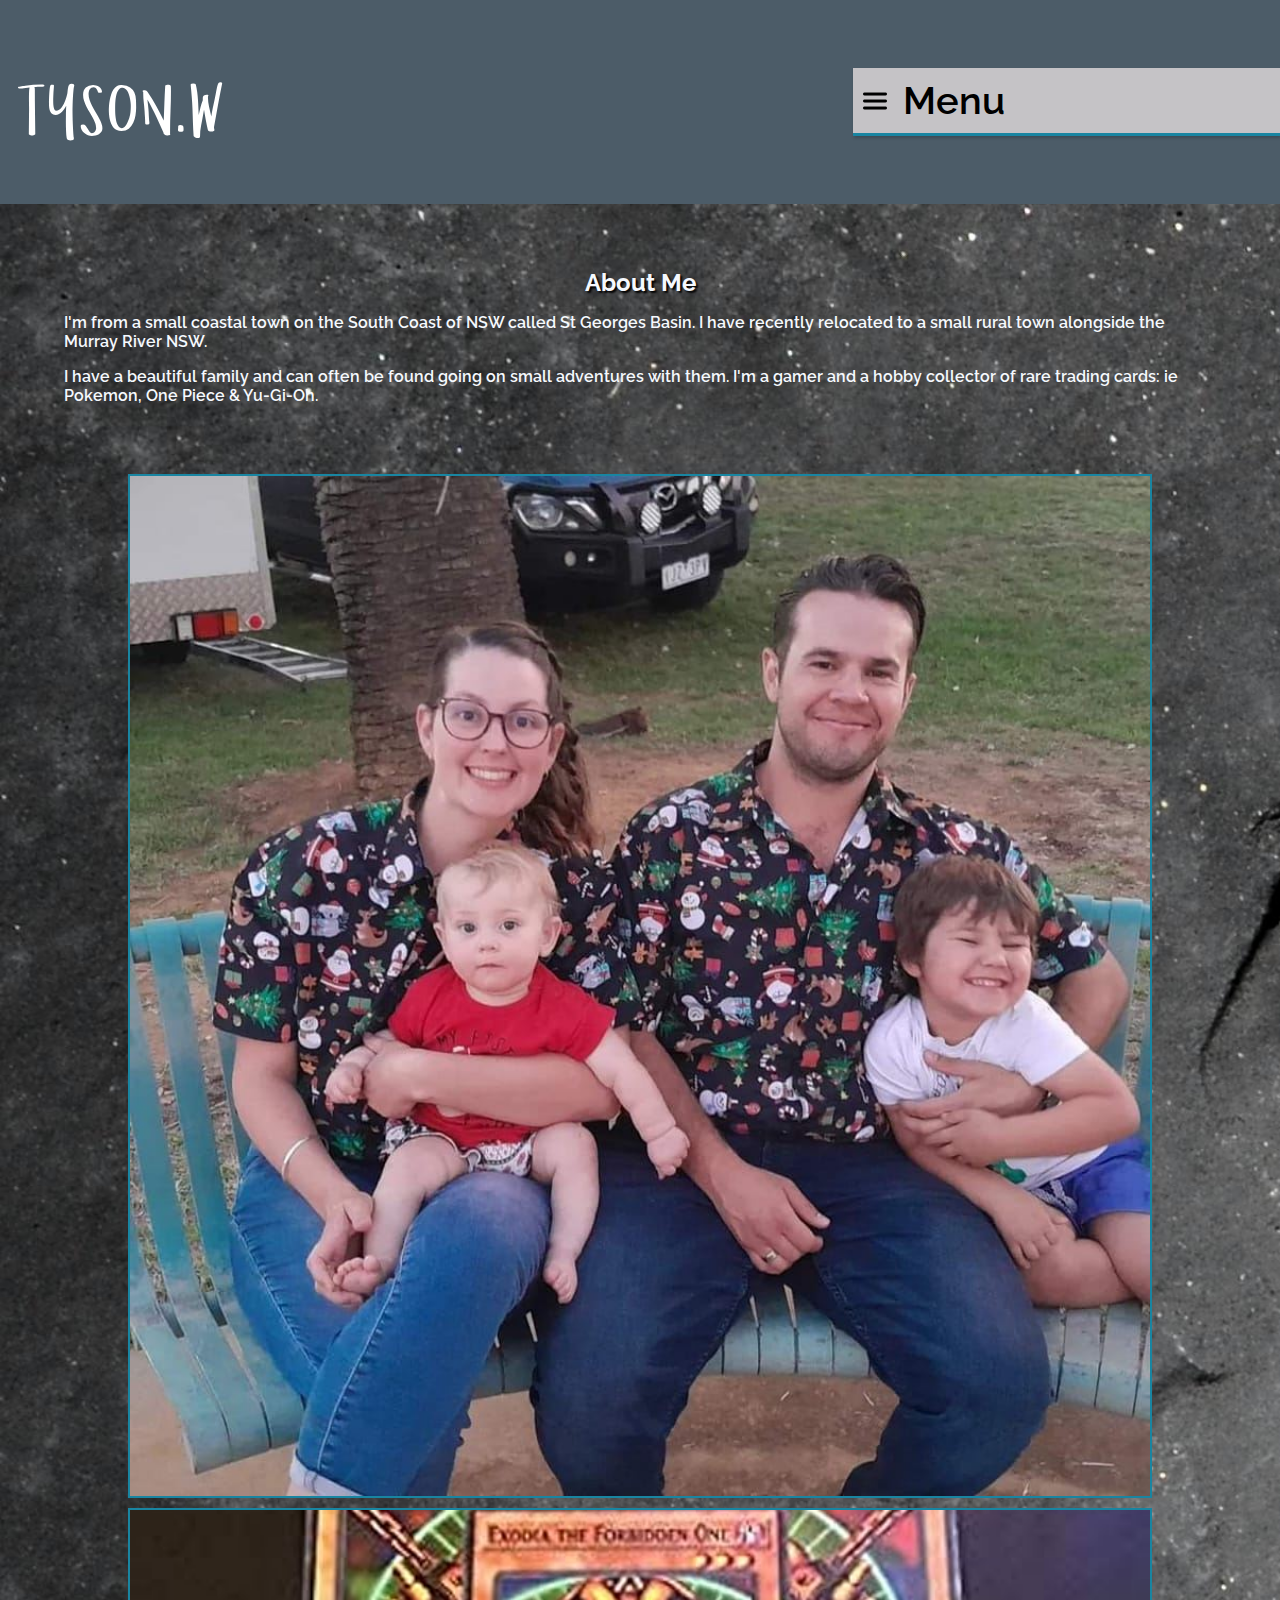
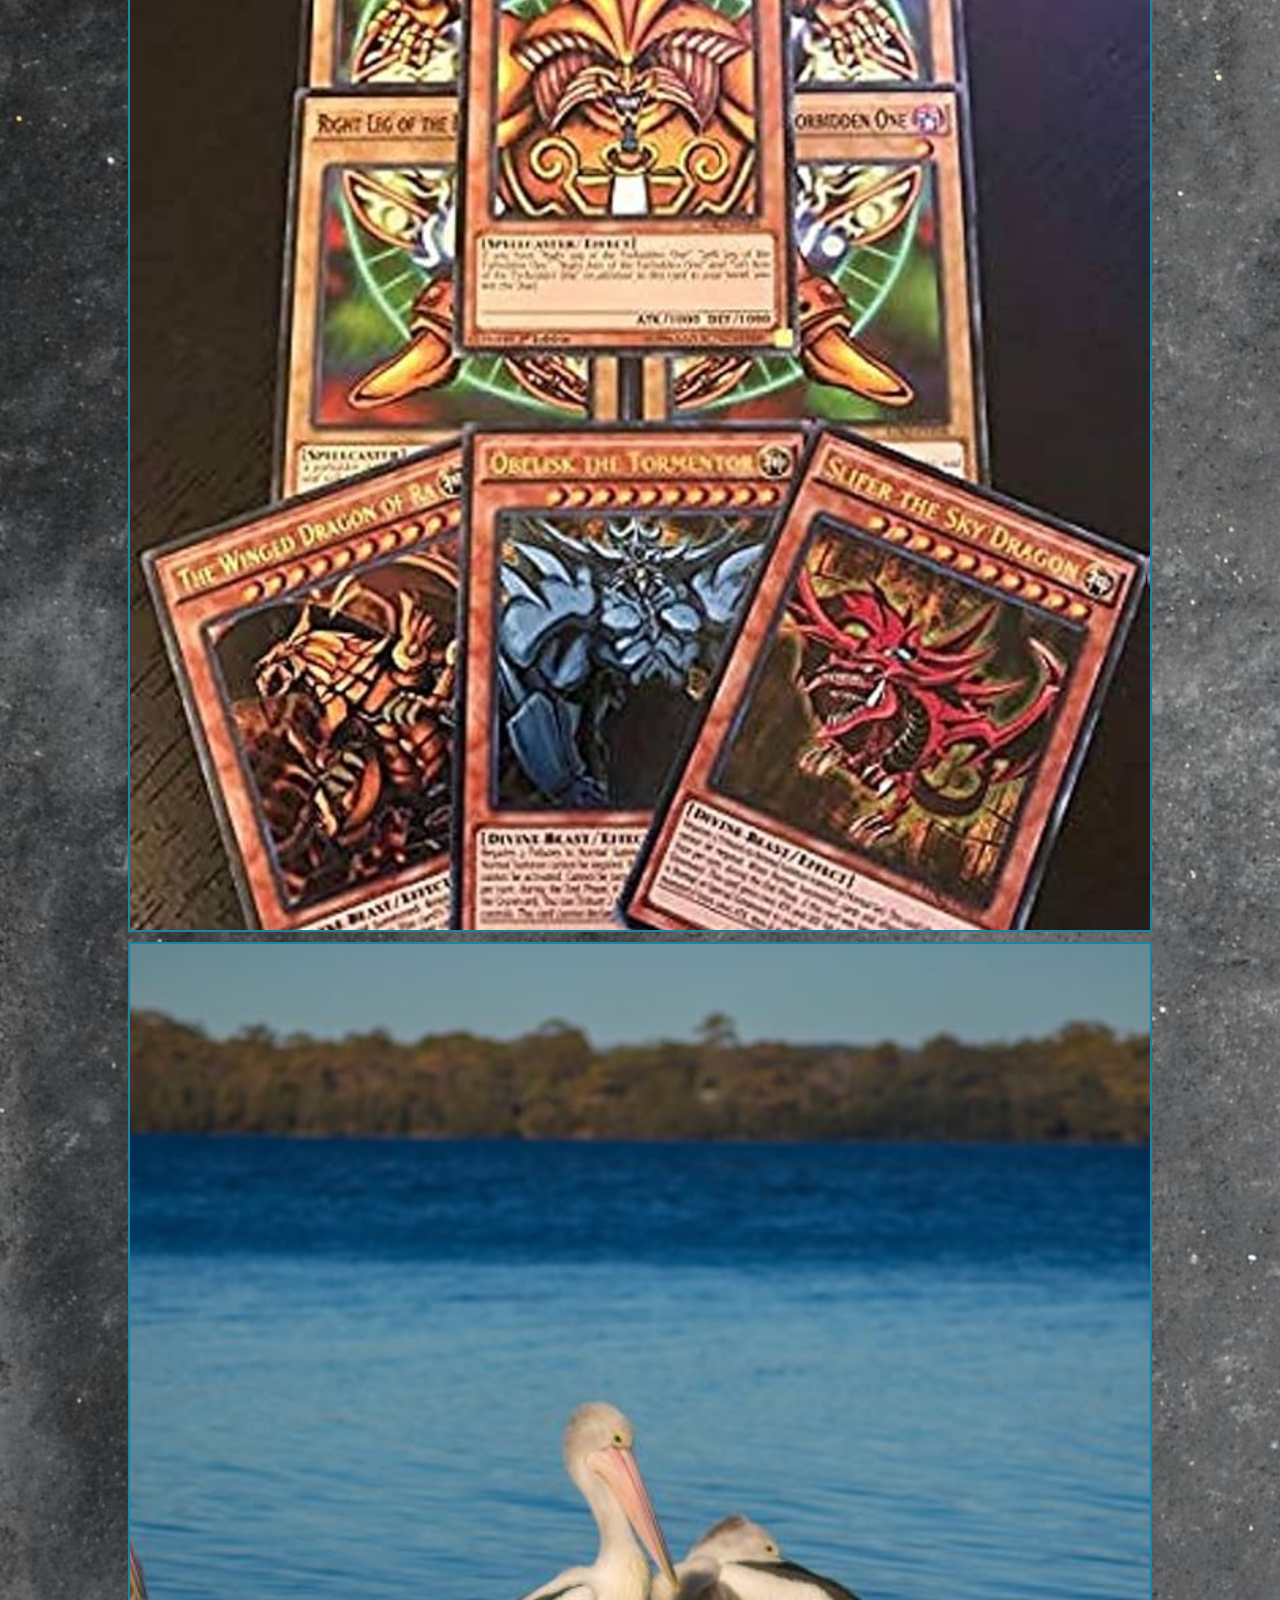
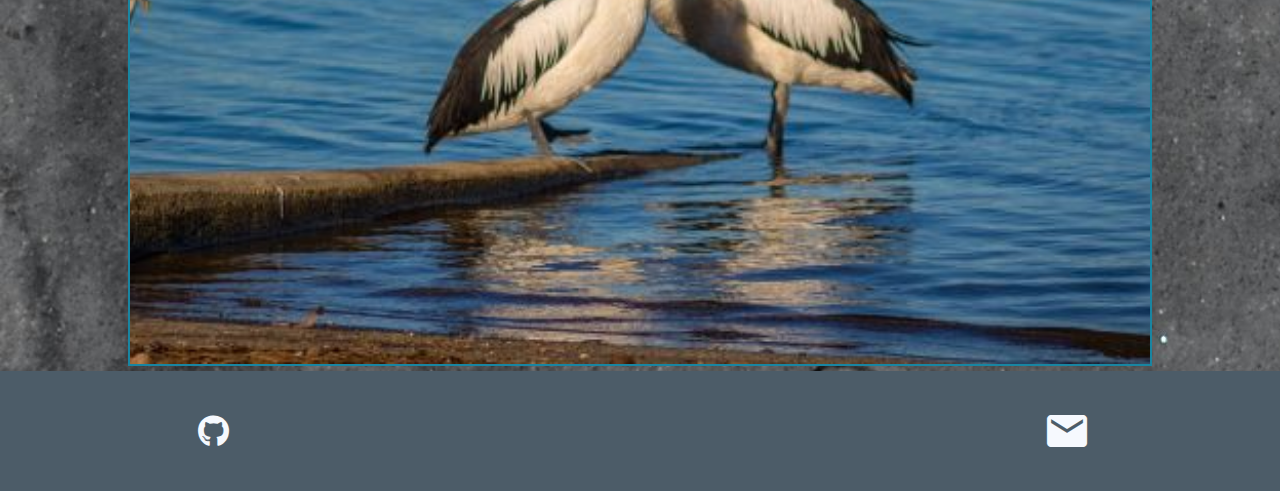
==== about.html @ 4a2824e9 "Mobile optimised site complete" ====
<!DOCTYPE html>
<html lang="en">
<head>
    <meta charset="UTF-8">
    <meta name="viewport" content="width=device-width, initial-scale=1.0">
    <title>Portfolio Website - Tyson Williams</title>
    <link rel="stylesheet" href="https://cdnjs.cloudflare.com/ajax/libs/font-awesome/4.7.0/css/font-awesome.min.css">    <link rel="stylesheet" href="style.css">
    <link rel="preconnect" href="https://fonts.googleapis.com">
    <link rel="preconnect" href="https://fonts.gstatic.com" crossorigin>
    <link href="https://fonts.googleapis.com/css2?family=Raleway:ital,wght@0,100..900;1,100..900&display=swap" rel="stylesheet">
    <link href="https://cdnjs.cloudflare.com/ajax/libs/font-awesome/6.5.1/css/all.min.css" rel="stylesheet">

    <link href="https://fonts.googleapis.com/icon?family=Material+Icons" rel="stylesheet">
</head>

<body>
    <header>
        <div class="logo">
            <img src="/images/TYSONW logo white.svg" alt="Tyson Logo Text">
        </div>
        <div id="emptyDiv"></div>
        <nav>
            <!--The following code is for a collapsible hamburger navigation menu, courtesy of CodeBurst.io https://codeburst.io/how-to-make-a-collapsible-menu-using-only-css-a1cd805b1390-->
            <div class="collapsibleMenu">
                <input type="checkbox" id="menu">
                <label for="menu">Menu</label>
                <div class="menuContent">
                    <ul>
                        <li><a href="index.html">Home</a></li>
                        <li><a href="about.html">About Me</a></li>
                        <li><a href="projects.html">Projects & Skills</a></li>
                        <li><a href="contact.html">Contact Me</a></li>
                    </ul>
                </div>
            </div>
        </nav>
    </header>
    <main>
        <section id="aboutMe">
            <h3>About Me</h3>
            <p>I'm from a small coastal town on the South Coast of NSW called St Georges Basin. I have recently relocated to a small rural town alongside the Murray River NSW.</p>
            <p>I have a beautiful family and can often be found going on small adventures with them. I'm a gamer and a hobby collector of rare trading cards: ie Pokemon, One Piece & Yu-Gi-Oh. </p>
        </section>
        <section id="gallery">
            <img src="/images/family.jpg" alt="Me and my family together at Christmas">
            <img src="/images/yugioh.jpg" alt="Some of the YuGiOh cards I collect">
            <img src="/images/StGeorgesBasin.jpg" alt="Pelicans down by St Georges Basin">
        </section>
    </main>
    <footer>
        <div>
            <section class="footer">
                <a href="https://github.com/TysonPWilliams"><i class="fab fa-github"></i></a>
                <a href="https://www.linkedin.com/in/tyson-williams-13273760/"><i class="fab fa-linkedin-square"></i></a>
                <a href=""><i class="fa material-icons">mail</i></a>
                
            </section>
        </div>
    </footer>
</body>
</html>
---- style.css ----
* {
  margin: 0;
  padding: 0;
  box-sizing: border-box;  
}

body {
    font-family: "Raleway", sans-serif;
    font-optical-sizing: auto;
    font-style: normal;
    background-image: url(images/pexels-life-of-pix-8892.jpg);
    background-size: cover;
}
header {
    display: flex;
    justify-content: right;
    align-items: center;
    background-color: #4C5C68;
}
header > * {
    width: calc(100% / 3);
}
.logo img {
    max-width: 40vw;
}
.logo img:hover {
    cursor: pointer;
}
/* The following code is for a collapsible hamburger navigation menu, courtesy of CodeBurst.io*/
.menuContent {
    max-height: 0;
    overflow: hidden;
    padding: 0 0 0 25px;
}
.collapsibleMenu {
    background-color: #C5C3C6;
    padding: 0px 10px;
    border-bottom: 3px solid #1985A1;
    box-shadow: 1px 2px 3px rgba(0,0,0,0.2);
    font-weight: 600;
}
.collapsibleMenu ul {
    padding: 0;
    font-size: 3vw;
}
.collapsibleMenu a {
    display: block;
    padding: 5px;
    text-decoration: none;
    color: #46494c;
    font-weight: 600;
}
.collapsibleMenu label {
    font-size: 3vw;
    display: inline-block;
    cursor: pointer;
    background: url(images/menu-burger.png) no-repeat left center;
    padding: 10px 0 10px 40px;
}
input#menu {
    display: none;
}
input:checked +label {
    background-image: url(images/cross.png);
}
input:checked ~ .menuContent {
    max-height: 100%;
}
/* End of referenced code courtesy of Codeburst.io */

@keyframes enterLeft {
    from {
        left: 400px;
        transform: translate(-300px);
    }
    to {
    }
}

.heroSection {
    text-align: center;
    padding: 5px;
}
.heroSection .sectionHeadings {
    text-align: left;
    padding-left: 10%;
    font-size: 1.5rem;
    color: #F6F9FE;
}
.heroSection ul {
    text-align: left;
    padding-left: 10%;
    color: #C5C3C6;
}
.heroSection #form {
    color: #C5C3C6;
}
#projects {
    display: grid;
    grid-template-columns: 1fr 1fr;
}
#projects img {
    max-width: 40vw;
}
.projectRows h3 {
    color: #F6F9FE;
    font-size: 5vw;
    text-align: center;
}
.projectRows {
    width: 100%;
    padding: 10px;
}
.projectRows:hover {
    background-color: #1985A1;
}
h2.sectionHeadings {
    color: #F6F9FE;
    padding-top: 2rem;
}
/* .heroSection li {
    justify-content: flex-start;
    align-items: flex-start;
} */
#heroImage {
    margin-top: 8%;
    border-radius: 50%;
    animation: enterLeft 1s;
    width: 75%;
    border: 3px solid #1985A1;
}
.heroSection h1 {
    padding-top: 10px;
    padding-bottom: 5px;
    color: #F6F9FE;
    text-shadow: 2px 2px 2px black;
    text-align: center;
    font-size: 1.5rem;
    font-weight: 900;
    /* text-shadow: 2px 2px 2px rgba(76,92,104,0.5); */
}
.heroSection h2 {
    font-size: 1rem;
}
.heroSection h3 {
    margin-top: 10px;
    font-size: 0.8rem;
}
#heroButtons {
    display: flex;
    justify-content: center;
    padding: 15px;
}
#heroButtons button {
    font-family: "Raleway", sans-serif;
    font-optical-sizing: auto;
    font-style: normal;
    padding: 10px;
    border-radius: 24px;
    cursor: pointer;
    background-color: #1985A1;
    font-weight: 600;
    color: #F6F9FE;
    margin: 0px 5px 0px 5px;
}
#heroButtons button:hover {
    background-color: #F6F9FE;
    color: #1985A1;
}
footer .footer {
    display: grid;
    grid-template-columns: 1fr 1fr 1fr;
    background-color: #4C5C68;
    height: 120px;
    width: 100%;
}
i.fa {
    font-size: 48px;
    color: #F6F9FE;
}
.footer a {
    display: flex;
    align-items: center;
    justify-content: center;
    text-decoration: none;
}
.footer a:hover {
    background-color: #1985A1;    
}
#indexSummary {
    font-weight: 600;
    color: #F6F9FE;
    padding-top: 1rem;
    padding-bottom: 2rem;
}
#indexSummary span {
    color:orange;
    /* text-shadow: -1px -1px 0 #F6F9FE, 1px -1px 0 #F6F9FE, 1px 1px 0 #F6F9FE; */
}
#contactForm {
    display: grid;
}
.formSection {
    margin: 5%;
}
.formSection #subject, #body, #contactInfo {
    font-family: "Raleway", sans-serif;
    font-optical-sizing: auto;
    font-style: normal;
}
#aboutMe {
    margin: 5%;
    width: 90%;
    text-align: left;
    color: #F6F9FE;
    font-weight: 600;
}
#aboutMe h3 , p {
    margin: 1rem 0;
}
#aboutMe h3 {
    text-shadow: 2px 2px 2px black;
    font-size: 1.5rem;
    text-align: center;
}
#gallery {
    display: flex;
    justify-content: center;
    align-items: center;
    flex-wrap: wrap;
}
#gallery img {
    border: 2px solid #1985A1;
    width: 80vw;
    height: 80vw;
    object-fit: cover;
    margin: 5px;
}
i {
    color: #F6F9FE;
    font-size: 2rem;
}
#codingLanguages i {
    margin-left: 1rem;
}
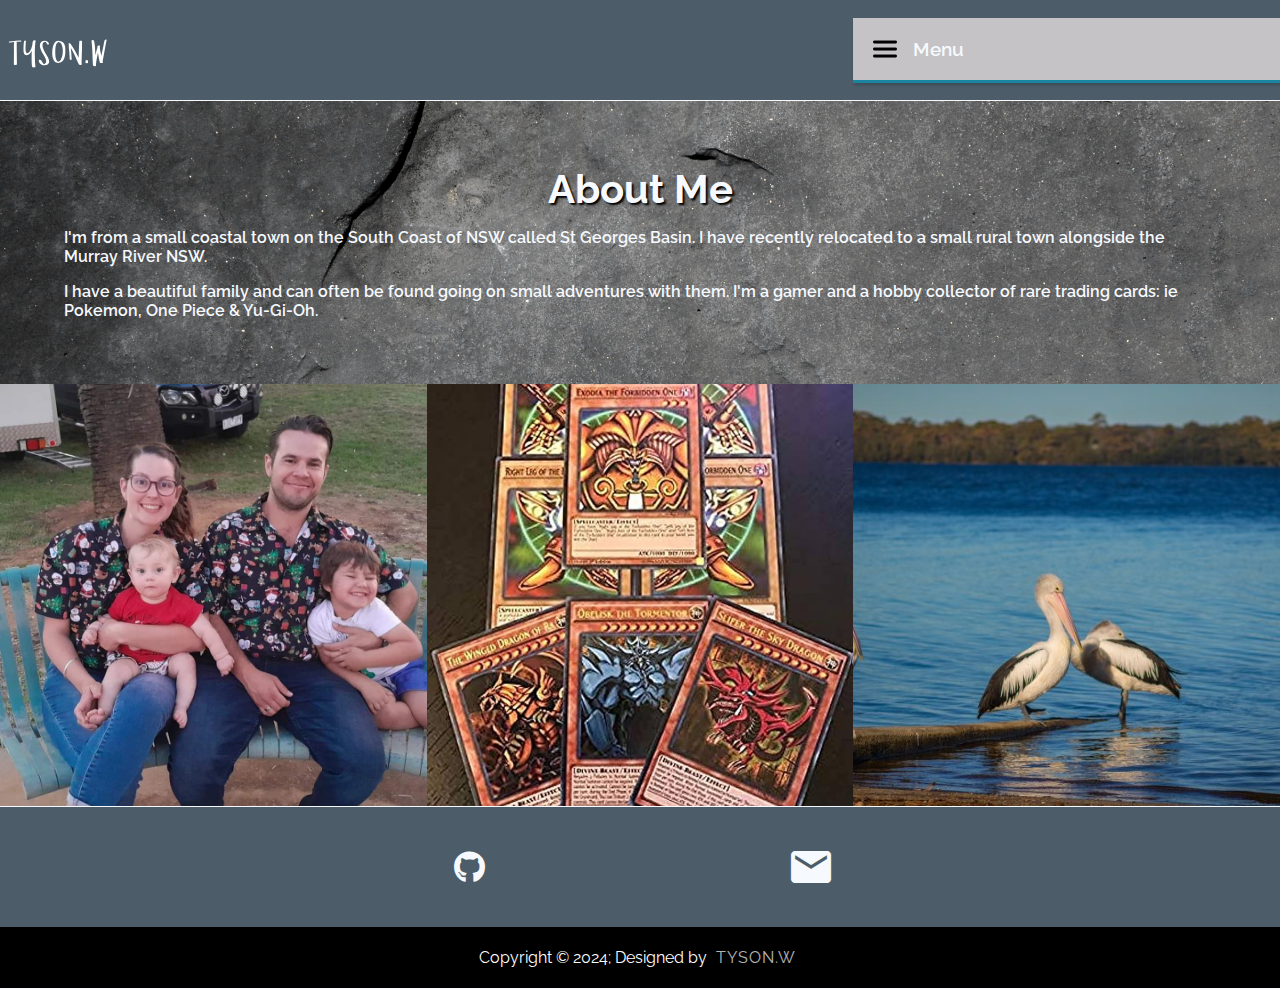
==== commit 475274c0: "Website finished" ====
--- a/about.html
+++ b/about.html
@@ -52,9 +52,11 @@
             <section class="footer">
                 <a href="https://github.com/TysonPWilliams"><i class="fab fa-github"></i></a>
                 <a href="https://www.linkedin.com/in/tyson-williams-13273760/"><i class="fab fa-linkedin-square"></i></a>
-                <a href=""><i class="fa material-icons">mail</i></a>
-                
+                <a class="cta" href="mailto:tyson.williams95@gmail.com"><i class="fa material-icons">mail</i></a>
             </section>
+        </div>
+        <div class="footerBottom">
+            <p>Copyright &copy; 2024; Designed by <span class="designer">Tyson.W</span></p>
         </div>
     </footer>
 </body>
--- a/style.css
+++ b/style.css
@@ -117,11 +117,11 @@
 h2.sectionHeadings {
     color: #F6F9FE;
     padding-top: 2rem;
-}
-/* .heroSection li {
-    justify-content: flex-start;
-    align-items: flex-start;
-} */
+    padding-left: 1rem;
+}
+.heroSection #employmentList li {
+    margin-top: 10px;
+} 
 #heroImage {
     margin-top: 8%;
     border-radius: 50%;
@@ -137,7 +137,6 @@
     text-align: center;
     font-size: 1.5rem;
     font-weight: 900;
-    /* text-shadow: 2px 2px 2px rgba(76,92,104,0.5); */
 }
 .heroSection h2 {
     font-size: 1rem;
@@ -195,7 +194,6 @@
 }
 #indexSummary span {
     color:orange;
-    /* text-shadow: -1px -1px 0 #F6F9FE, 1px -1px 0 #F6F9FE, 1px 1px 0 #F6F9FE; */
 }
 #contactForm {
     display: grid;
@@ -243,4 +241,281 @@
 #codingLanguages i {
     margin-left: 1rem;
 }
+.responsiveText {
+    display: none;
+}
+label {
+    color: #F6F9FE;
+    margin: 10px;
+}
+input, textarea, #formButton {
+    width: 100%;
+    padding: 10px;
+    margin-bottom: 15px;
+    border: 2px solid #ccc;
+    border-radius: 4px;
+}
+#formButton {
+    border: none;
+    font-weight: 700;
+    font-size: 1rem;
+    cursor: pointer;
+}
+#formButton:hover {
+    background-color: #1985A1;
+    color: #F6F9FE;
+}
+.footerBottom {
+    background-color: #000;
+    padding: 5px;
+    text-align: center;
+  }
+  
+  .footerBottom p {
+    color: white;
+  }
+  
+  .designer {
+    opacity: 0.7;
+    text-transform: uppercase;
+    letter-spacing: 1px;
+    font-weight: 400;
+    margin: 0px 5px;
+  }
 
+/* Tablet */
+@media screen and (min-width: 451px) and (max-width: 1000px){
+    .logo img {
+        max-width: 25vw;
+    }
+    .collapsibleMenu ul {
+        font-size: 2vw;
+    }
+    .collapsibleMenu label {
+        font-size: 2vw;
+    }
+    header {
+        border-bottom: 1px solid #F6F9FE;
+    }
+    footer {
+        border-top: 1px solid #F6F9FE;
+        border-bottom: 1px solid #F6F9FE;
+    }
+    main {
+        display: flex;
+        flex-wrap: wrap;
+    }
+    #contactMain {
+        display: inline-block;
+    }
+    .container:nth-child(1){
+        order: 2;
+    }
+    #indexHero {
+        display: grid;
+        grid-template-columns: 2fr 1fr;
+    }
+    #heroImage {
+        max-width: 100vw;
+
+    }
+    #headings {
+        display: flex;
+        flex-direction: column;
+        justify-content: center;
+    }
+    #headings h1 {
+        font-size: 5vw;
+    }
+    #headings h2 {
+        font-size: 4vw;
+    }
+    #headings h3 {
+        font-size: 3vw;
+    }
+    #heroButtons button {
+        font-size: 2.2vw;
+    }
+    #gallery {
+        display: flex;
+    }
+    #gallery img {
+        margin: 0;
+        border: 0;
+        max-width: calc(100%/3);
+        max-height: 33vw;
+    }
+    #aboutMe h3 {
+        font-size: 2.5rem;
+    }
+    .heroSection #mainHeading {
+        font-size: 2.5rem;
+    }
+    #skillsGrid {
+        display: grid;
+        grid-template-columns: 1fr 1fr;
+    }
+    #skillsGrid div {
+        margin-left: 5vw;
+        margin-right: 5vw;
+    }
+    #projects {
+        display: flex;
+        flex-direction: column;
+    }
+    .projectRows {
+        display: grid;
+        grid-template-columns: 1fr 1fr;
+        width: 100%;
+    }
+    .projectRows img {
+        width: 50vw;
+    }
+    .responsiveText {
+        display: flex;
+        justify-content: center;
+        align-items: center;
+        color: #C5C3C6;
+        margin-top: 1rem;
+    }
+    .responsiveText ul {
+        margin-left: 5vw;
+    }
+    .flexLayout {
+        display: flex;
+        flex-direction: column;
+        align-items: center;
+        justify-content: center;
+    }
+    #contactMain #form {
+        color: #F6F9FE;
+        text-align: center;
+    }
+    #mainHeading , #form {
+        text-align: center;
+    }
+    .sectionHeadings {
+        font-size: 2.5rem;
+        text-align: center;
+    }
+    .formSection {
+        margin-left: 20vw;
+        width: 60vw;
+    }
+    section.heroSection {
+        width: 100vw;
+    }
+    .footerBottom {
+        padding: 10px;
+      }
+}
+/* Desktop */
+@media screen and (min-width: 1001px) {
+    .logo img {
+        max-width: 15vw;
+    }
+    .collapsibleMenu ul {
+        font-size: 1.5vw;
+    }
+    .collapsibleMenu label {
+        font-size: 1.5vw;
+    }
+    header {
+        border-bottom: 1px solid #F6F9FE;
+    }
+    footer {
+        border-top: 1px solid #F6F9FE;
+        border-bottom: 1px solid #F6F9FE;
+    }
+    #indexHero {
+        display: grid;
+        grid-template-columns: 3fr 2fr;
+    }
+    #headings {
+        display: flex;
+        flex-direction: column;
+        justify-content: center;
+        align-items: flex-start;
+    }
+    #headings h1 {
+        font-size: 4vw;
+    }
+    #headings h2 {
+        font-size: 3vw;
+    }
+    #headings h3 {
+        font-size: 2vw;
+    }
+    #heroButtons button {
+        font-size: 1.5vw;
+    }
+    .responsiveText {
+        display: inline-block;
+        color: #F6F9FE;
+    }
+    #gallery {
+        display: flex;
+    }
+    #gallery img {
+        margin: 0;
+        border: 0;
+        max-width: calc(100%/3);
+        max-height: 33vw;
+    }
+    #aboutMe h3 {
+        font-size: 2.5rem;
+    }
+    #mainHeading {
+        font-size: 3vw;
+    }
+    .sectionHeadings {
+        font-size: 2vw;
+        text-align: center;
+        margin-bottom: 10px;
+    }
+    #skillsGrid {
+        display: grid;
+        grid-template-columns: 1fr 1fr;
+        text-align: center;
+    }
+    #skillsGrid div {
+        display: flex;
+        flex-direction: column;
+        justify-content: center;
+        align-items: center;
+    }
+    #skillsGrid ul {
+        color: #F6F9FE;
+    }
+    #projects {
+        display: grid;
+        grid-template-columns: 1fr 1fr 1fr 1fr;
+        grid-template-rows: 1fr;
+    }
+    div.projectRows {
+        display: flex;
+        flex-direction: column;
+        align-items: center;
+        justify-content: center;
+    }
+    .projectRows img {
+        width: 20vw;
+    }
+    .flexLayout {
+        display: flex;
+        flex-direction: column;
+        justify-content: center;
+        align-items: center;
+    }
+    .flexLayout h3 {
+        font-size: 1.5rem;
+    }
+    .footer {
+        padding-left: 30vw;
+        padding-right: 30vw;
+    }
+    .formSection {
+        margin-left: 20vw;
+        width: 60vw;
+    }
+}
